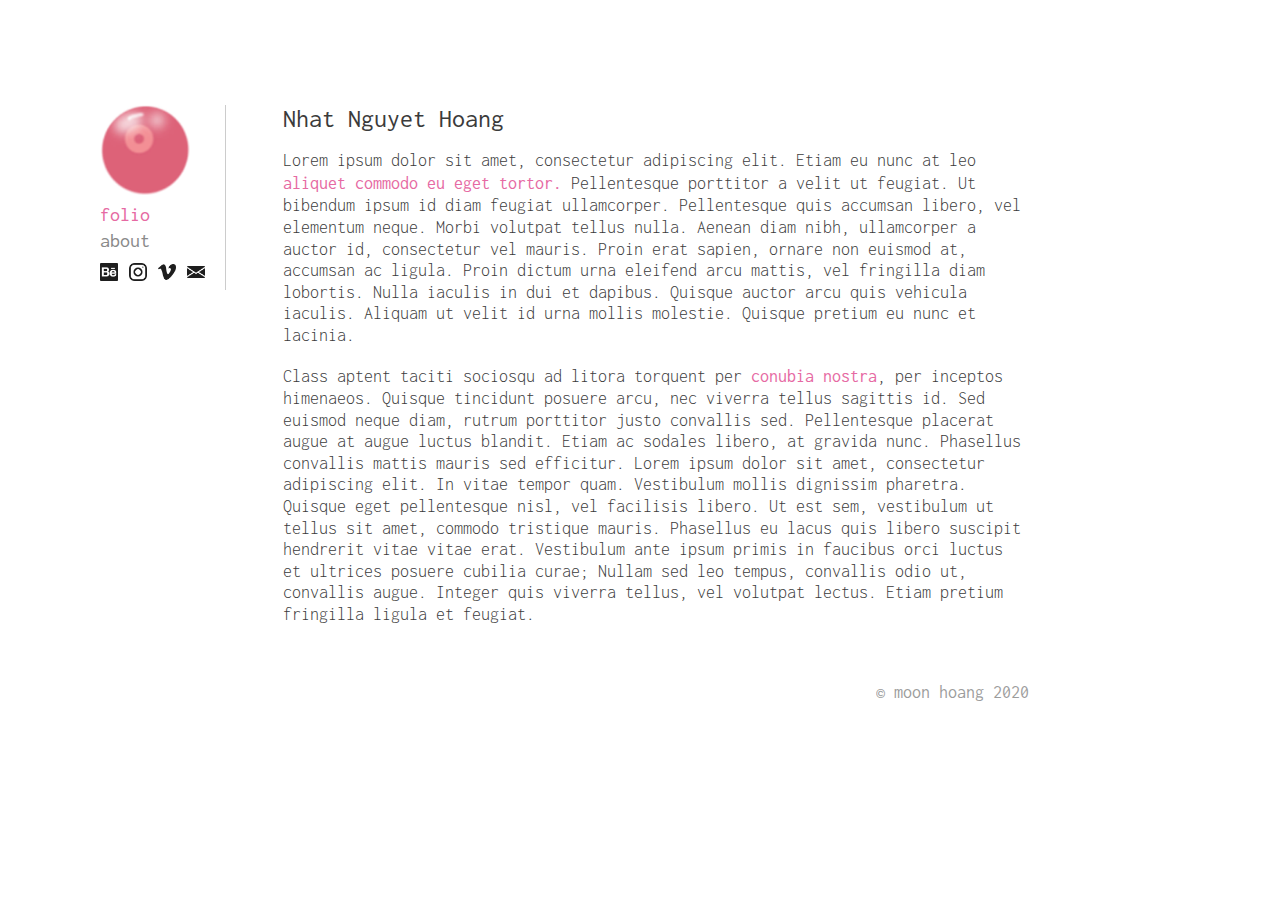
==== about.html @ b4a077c7 "Add files via upload" ====
<!DOCTYPE html>
<html>
  <head>
    <title>nhat nyuget hoang</title>
    <meta charset="utf-8">
    <meta name="viewport" content="width=device-width, user-scalable=no">
    <link rel="stylesheet" type="text/css" href="css/style.css">
    <link rel="icon" href="img/favicon.ico" type="image/x-icon" sizes="32x32">
    <link href="https://fonts.googleapis.com/css2?family=Inconsolata&display=swap" rel="stylesheet">
  </head>

<body>

 


<div id="mySidenav" class="sidenav">
 <div class=navpic>
     <a href="index.html"><img src="img/moonboobs.png" alt="Moon Hoang" style="width:90px;height:90px;"></a>
  </div>
<!--   <a id="fynnmichlin" href="index.html">moon hoang</a> <br> -->
  <a id="folio" href="https://www.behance.net/moonkyo/projects" target="_blank">folio</a> <br>
  <!-- <a id="visual" href="visual.html">visual</a> <br> -->
  <a id="about" href="about.html">about</a> <br>
  <!-- <a id="finem" href="finem.html">finem</a> -->
   <div id="navIcons" class="navIcons">
    <a href="https://www.behance.net/moonkyo/projects" target="_blank"><img src="img/behance-logo.png" alt="Behance"></a>
    <a href="https://www.instagram.com/kingsunmoon" target="_blank"><img src="img/instagram.png" alt="Instagram"></a>
    <a href="https://www.vimeo.com/moonkyo" target="_blank"><img src="img/vimeo.png" alt="Vimeo"></a>
    <a href="mailto:nhatnguyet.hoang@gmail.com" target="_blank"><img src="img/mail.png" alt="Email"></a>
 </div>
</div>

 <div class="main">

<h1>Nhat Nguyet Hoang</h1>

<p>Lorem ipsum dolor sit amet, consectetur adipiscing elit. Etiam eu nunc at leo <a href="#" target="_blank">aliquet commodo eu eget tortor.</a> Pellentesque porttitor a velit ut feugiat. Ut bibendum ipsum id diam feugiat ullamcorper. Pellentesque quis accumsan libero, vel elementum neque. Morbi volutpat tellus nulla. Aenean diam nibh, ullamcorper a auctor id, consectetur vel mauris. Proin erat sapien, ornare non euismod at, accumsan ac ligula. Proin dictum urna eleifend arcu mattis, vel fringilla diam lobortis. Nulla iaculis in dui et dapibus. Quisque auctor arcu quis vehicula iaculis. Aliquam ut velit id urna mollis molestie. Quisque pretium eu nunc et lacinia. </p>

<p>Class aptent taciti sociosqu ad litora torquent per <a href="#" target="_blank">conubia nostra</a>, per inceptos himenaeos. Quisque tincidunt posuere arcu, nec viverra tellus sagittis id. Sed euismod neque diam, rutrum porttitor justo convallis sed. Pellentesque placerat augue at augue luctus blandit. Etiam ac sodales libero, at gravida nunc. Phasellus convallis mattis mauris sed efficitur. Lorem ipsum dolor sit amet, consectetur adipiscing elit. In vitae tempor quam. Vestibulum mollis dignissim pharetra. Quisque eget pellentesque nisl, vel facilisis libero. Ut est sem, vestibulum ut tellus sit amet, commodo tristique mauris. Phasellus eu lacus quis libero suscipit hendrerit vitae vitae erat. Vestibulum ante ipsum primis in faucibus orci luctus et ultrices posuere cubilia curae; Nullam sed leo tempus, convallis odio ut, convallis augue. Integer quis viverra tellus, vel volutpat lectus. Etiam pretium fringilla ligula et feugiat.</p>




</div>
<footer><h2>© moon hoang 2020</h2></footer>
</body>
</html>
---- css/style.css ----
/* Page content (mobile) */
html {
    font-family: 'Inconsolata', monospace;
    font-weight: 300;
    background-color: white;
    padding-left: 20px;
}
@media only screen and (max-width: 700px) {
  html {
    font-weight: 400;
  }
}

h1 {
	font-size: 26px;
  color: #3b3b3b;
  font-weight: 400;
}

h2 {
  font-size: 18px;
  color: #3b3b3b;
  font-weight: 400;
  margin: 0;
  padding: 0;

}

p {
	font-size: 14px;
	color: #3b3b3b;
  line-height: 1.2;
}

.sidenav {
  height: 185px;
  padding: 40px, 0px, 20px, 0px;
  width: 115px;
  font-size: 20px;
  color: #5c5c5c;
  background-color: white;
  border-bottom: 1px solid #cccccc;
}

.mySidenav {
  text-align: center;
}

a {
	text-decoration: none;
  line-height: 1.3;
} 

a:link, a:visited {
	color: #8a8a8a;
  font-weight: 400;
}

a:hover {
	color: #3b3b3b;
}

a:active {
	color: #ad399c;
}

.navIcons {
  padding-top: 8px;
  width:100%;
  display: inline-block;
  opacity:0.88;
}

img {
  width: 18px;
  height: 18px;
  padding-right: 0.75%;
}

.aboutIcons img {
  width: 18px;
  height: 18px;
  padding-right: 6px;
}


#folio {
  color: #e66aa3;
}

#folio:active {
  color: #ad399c;
}

.main {
  width:95%;
  padding-top: 10px;
  padding-bottom: 40px;
}

.bcembed-med {
  max-width: 100%;
  padding-bottom: 20px;
}

.main a {
    color: #e66aa3;
}

.main a:active {
  color: #ad399c;
}

footer h2 {
  opacity: 0.5;
  width:95%;
  padding-bottom: 40px;
/*  margin-left: 100px; */
  text-align: right;
}

/*if screen is 700px or more (ie web)*/
@media only screen and (min-width: 700px) {

.sidenav{
  height: 185px;
  width: 125px;
  position: fixed;
  top: 105px;
  left: 0;
  background-color: white;
  overflow-x: hidden;
  padding-left: 100px;
  border-right: 1px solid #cccccc;
  border-bottom: 0;
}

.main {
  width:60%;
  padding-top: 80px;
  padding-bottom: 40px;
  margin-left: 255px; /* Same as the width of the sidenav */
}

footer h2 {
  opacity: 0.5;
  width:60%;
  padding-bottom: 40px;
  margin-left: 255px; 
  text-align: right;
}

p {
  font-size: 18px;
}

.aboutIcons a {
font-size: 18px;
}
}

iframe {
  height: 100%;
  width: 100%;
}
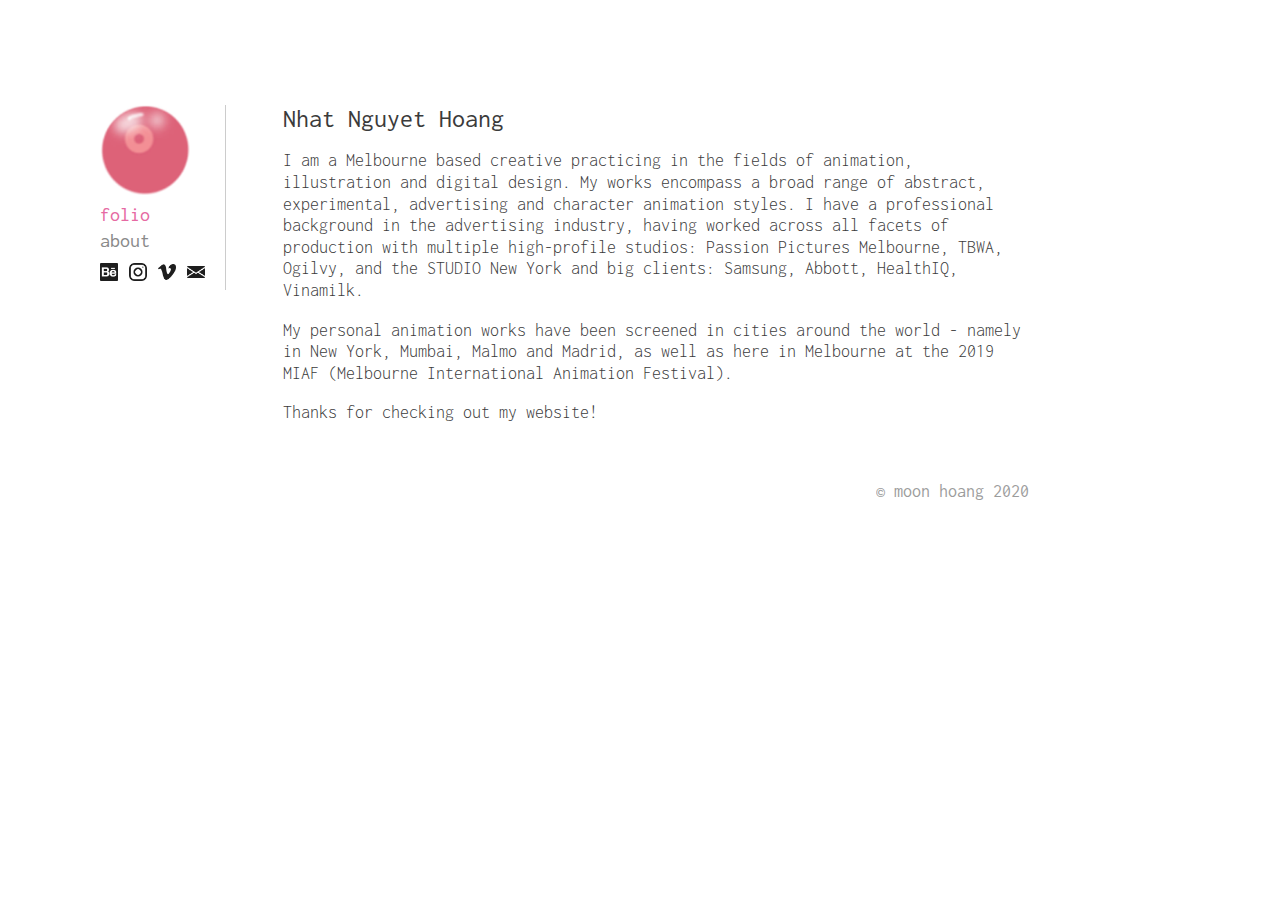
==== commit 69a1b17e: "Update about.html" ====
--- a/about.html
+++ b/about.html
@@ -1,7 +1,7 @@
 <!DOCTYPE html>
 <html>
   <head>
-    <title>nhat nyuget hoang</title>
+    <title>nhat nguyet hoang</title>
     <meta charset="utf-8">
     <meta name="viewport" content="width=device-width, user-scalable=no">
     <link rel="stylesheet" type="text/css" href="css/style.css">
@@ -35,9 +35,11 @@
 
 <h1>Nhat Nguyet Hoang</h1>
 
-<p>Lorem ipsum dolor sit amet, consectetur adipiscing elit. Etiam eu nunc at leo <a href="#" target="_blank">aliquet commodo eu eget tortor.</a> Pellentesque porttitor a velit ut feugiat. Ut bibendum ipsum id diam feugiat ullamcorper. Pellentesque quis accumsan libero, vel elementum neque. Morbi volutpat tellus nulla. Aenean diam nibh, ullamcorper a auctor id, consectetur vel mauris. Proin erat sapien, ornare non euismod at, accumsan ac ligula. Proin dictum urna eleifend arcu mattis, vel fringilla diam lobortis. Nulla iaculis in dui et dapibus. Quisque auctor arcu quis vehicula iaculis. Aliquam ut velit id urna mollis molestie. Quisque pretium eu nunc et lacinia. </p>
+<p>I am a Melbourne based creative practicing in the fields of animation, illustration and digital design. My works encompass a broad range of abstract, experimental, advertising and character animation styles. I have a professional background in the advertising industry, having worked across all facets of production with multiple high-profile studios: Passion Pictures Melbourne, TBWA, Ogilvy, and the STUDIO New York and big clients: Samsung, Abbott, HealthIQ, Vinamilk. </p>
 
-<p>Class aptent taciti sociosqu ad litora torquent per <a href="#" target="_blank">conubia nostra</a>, per inceptos himenaeos. Quisque tincidunt posuere arcu, nec viverra tellus sagittis id. Sed euismod neque diam, rutrum porttitor justo convallis sed. Pellentesque placerat augue at augue luctus blandit. Etiam ac sodales libero, at gravida nunc. Phasellus convallis mattis mauris sed efficitur. Lorem ipsum dolor sit amet, consectetur adipiscing elit. In vitae tempor quam. Vestibulum mollis dignissim pharetra. Quisque eget pellentesque nisl, vel facilisis libero. Ut est sem, vestibulum ut tellus sit amet, commodo tristique mauris. Phasellus eu lacus quis libero suscipit hendrerit vitae vitae erat. Vestibulum ante ipsum primis in faucibus orci luctus et ultrices posuere cubilia curae; Nullam sed leo tempus, convallis odio ut, convallis augue. Integer quis viverra tellus, vel volutpat lectus. Etiam pretium fringilla ligula et feugiat.</p>
+<p>My personal animation works have been screened in cities around the world - namely in New York, Mumbai, Malmo and Madrid, as well as here in Melbourne at the 2019 MIAF (Melbourne International Animation Festival).</p>
+   
+<p>Thanks for checking out my website!</p>
 
 
 
@@ -45,4 +47,4 @@
 </div>
 <footer><h2>© moon hoang 2020</h2></footer>
 </body>
-</html>+</html>
